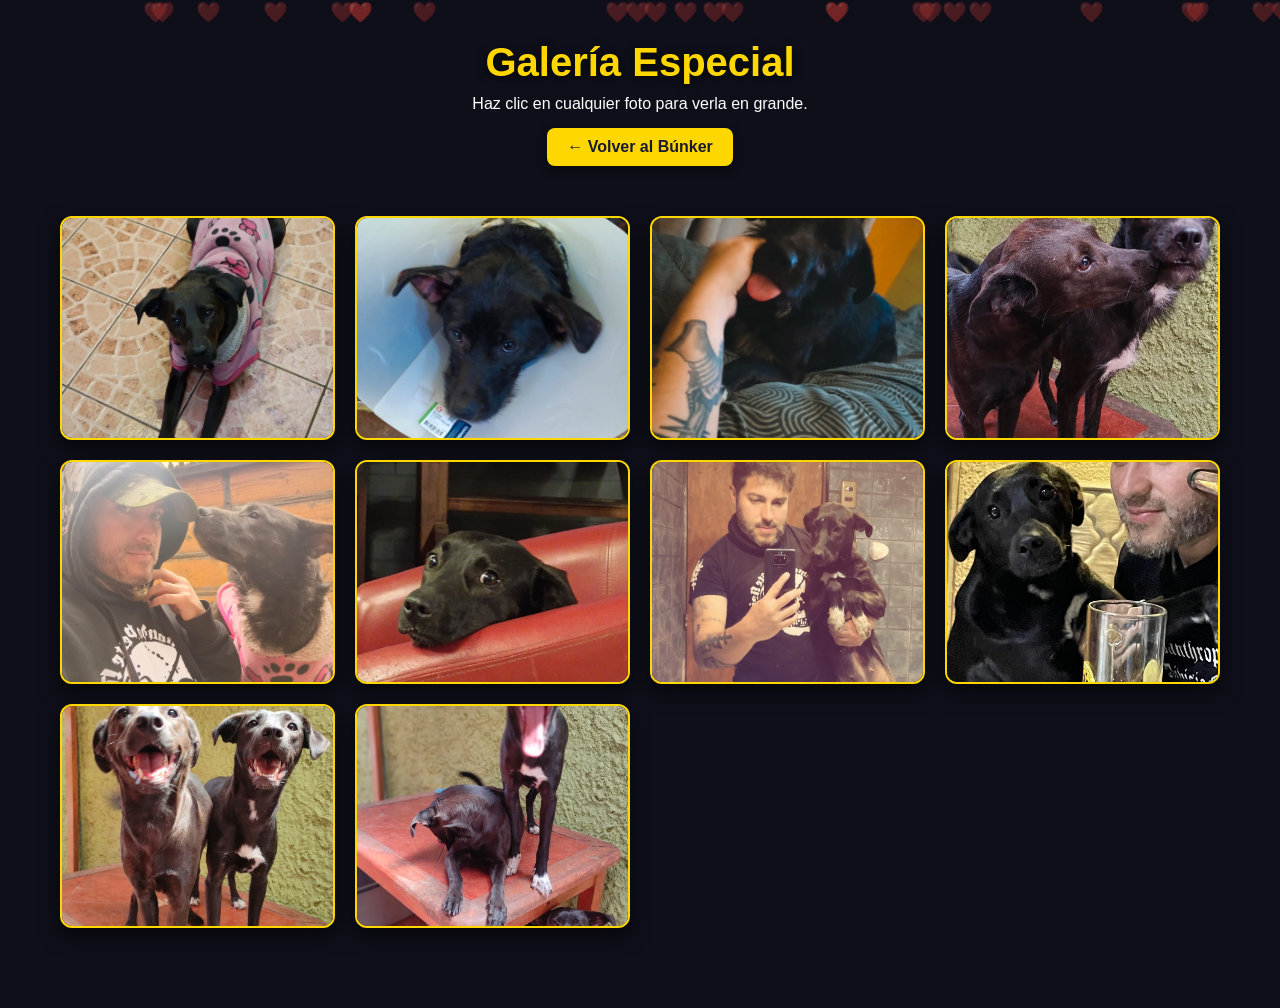
==== murcis.html @ fb08ec28 "Add files via upload" ====
<!DOCTYPE html>
<html lang="es">
<head>
    <meta charset="UTF-8">
    <meta name="viewport" content="width=device-width, initial-scale=1.0">
    <title>Galería de Murcis</title>
    <style>
        * {
            box-sizing: border-box;
            margin: 0;
            padding: 0;
        }

        body {
            background-color: #0f0f1a;
            color: #ffffff;
            font-family: Arial, sans-serif;
            min-height: 100vh;
            overflow-x: hidden;
            position: relative;
        }

        /* Fondo animado de corazones */
        .hearts-bg {
            position: fixed;
            top: 0;
            left: 0;
            width: 100%;
            height: 100%;
            pointer-events: none;
            z-index: 0;
            overflow: hidden;
        }

        .heart {
            position: absolute;
            color: rgba(255, 215, 0, 0.25);
            font-size: 20px;
            animation: floatUp linear infinite;
        }

        @keyframes floatUp {
            0% {
                transform: translateY(100vh) scale(0.5);
                opacity: 0;
            }
            50% {
                opacity: 0.8;
            }
            100% {
                transform: translateY(-10vh) scale(1.2);
                opacity: 0;
            }
        }

        header {
            text-align: center;
            padding: 40px 20px 20px;
            position: relative;
            z-index: 2;
        }

        h1 {
            color: #ffd700;
            font-size: 2.5rem;
            text-shadow: 0 2px 10px rgba(0, 0, 0, 0.7);
            margin-bottom: 10px;
        }

        .volver-btn {
            display: inline-block;
            margin-top: 15px;
            padding: 10px 20px;
            background-color: #ffd700;
            color: #1a1a2e;
            text-decoration: none;
            font-weight: bold;
            border-radius: 8px;
            box-shadow: 0 4px 10px rgba(0,0,0,0.5);
            transition: background 0.3s;
        }

        .volver-btn:hover {
            background-color: #e6c200;
        }

        /* Contenedor del Collage */
        .collage-container {
            max-width: 1200px;
            margin: 30px auto;
            padding: 0 20px 50px;
            display: grid;
            grid-template-columns: repeat(auto-fit, minmax(220px, 1fr));
            gap: 20px;
            position: relative;
            z-index: 2;
        }

        .collage-item {
            background: #1a1a2e;
            border: 2px solid #ffd700;
            border-radius: 12px;
            overflow: hidden;
            box-shadow: 0 8px 20px rgba(0, 0, 0, 0.6);
            cursor: pointer; /* Cambia el cursor a manita para indicar que se puede hacer clic */
            transition: transform 0.3s ease, box-shadow 0.3s ease;
        }

        .collage-item:hover {
            transform: scale(1.03);
            box-shadow: 0 12px 25px rgba(255, 215, 0, 0.3);
        }

        .collage-item img {
            width: 100%;
            height: 220px;
            object-fit: cover;
            display: block;
        }

        /* ESTILOS PARA EL VISOR DE FOTO GRANDE (MODAL) */
        .modal {
            display: none; /* Oculto por defecto */
            position: fixed;
            z-index: 100;
            left: 0;
            top: 0;
            width: 100%;
            height: 100%;
            background-color: rgba(0, 0, 0, 0.85); /* Fondo oscuro semitransparente */
            align-items: center;
            justify-content: center;
        }

        .modal-content {
            max-width: 85%;
            max-height: 85vh;
            border: 3px solid #ffd700;
            border-radius: 10px;
            box-shadow: 0 0 20px rgba(255, 215, 0, 0.5);
        }

        .close-btn {
            position: absolute;
            top: 20px;
            right: 30px;
            color: #ffd700;
            font-size: 40px;
            font-weight: bold;
            cursor: pointer;
            transition: color 0.2s;
        }

        .close-btn:hover {
            color: #ffffff;
        }
    </style>
</head>
<body>

    <!-- Fondo de corazones flotantes -->
    <div class="hearts-bg" id="hearts-container"></div>

    <header>
        <h1>Galería Especial</h1>
        <p>Haz clic en cualquier foto para verla en grande.</p>
        <a href="index.html" class="volver-btn">← Volver al Búnker</a>
    </header>

    <!-- Cuadrícula del Collage -->
    <main class="collage-container">
        <!-- Agregamos el evento onclick a cada imagen pasando su propia ruta -->
        <div class="collage-item" onclick="abrirModal('negra1.jpeg')"><img src="negra1.jpeg" alt="Foto 1"></div>
        <div class="collage-item" onclick="abrirModal('negra2.jpeg')"><img src="negra2.jpeg" alt="Foto 2"></div>
        <div class="collage-item" onclick="abrirModal('negra3.jpeg')"><img src="negra3.jpeg" alt="Foto 3"></div>
        <div class="collage-item" onclick="abrirModal('negra4.jpeg')"><img src="negra4.jpeg" alt="Foto 4"></div>
        <div class="collage-item" onclick="abrirModal('negra5.jpeg')"><img src="negra5.jpeg" alt="Foto 5"></div>
        <div class="collage-item" onclick="abrirModal('negra6.jpeg')"><img src="negra6.jpeg" alt="Foto 6"></div>
        <div class="collage-item" onclick="abrirModal('negra7.jpeg')"><img src="negra7.jpeg" alt="Foto 7"></div>
        <div class="collage-item" onclick="abrirModal('negra8.jpeg')"><img src="negra8.jpeg" alt="Foto 8"></div>
        <div class="collage-item" onclick="abrirModal('negra9.jpeg')"><img src="negra9.jpeg" alt="Foto 9"></div>
        <div class="collage-item" onclick="abrirModal('negra10.jpeg')"><img src="negra10.jpeg" alt="Foto 10"></div>
    </main>

    <!-- VENTANA EMERGENTE (MODAL) PARA AMPLIAR LA FOTO -->
    <div id="fotoModal" class="modal" onclick="cerrarModal()">
        <span class="close-btn">&times;</span>
        <img class="modal-content" id="imgGrande">
    </div>

    <script>
        // 1. Generador de corazones flotantes
        const heartsContainer = document.getElementById('hearts-container');
        const numHearts = 25;

        for (let i = 0; i < numHearts; i++) {
            const heart = document.createElement('div');
            heart.classList.add('heart');
            heart.innerHTML = '❤️';
            heart.style.left = Math.random() * 100 + 'vw';
            heart.style.animationDuration = (Math.random() * 5 + 5) + 's';
            heart.style.animationDelay = (Math.random() * 5) + 's';
            heartsContainer.appendChild(heart);
        }

        // 2. Funciones de JavaScript para abrir y cerrar la foto en grande
        function abrirModal(rutaImagen) {
            var modal = document.getElementById("fotoModal");
            var imgDestino = document.getElementById("imgGrande");
            
            modal.style.display = "flex"; // Muestra el contenedor oscuro
            imgDestino.src = rutaImagen;   // Carga la foto seleccionada
        }

        function cerrarModal() {
            var modal = document.getElementById("fotoModal");
            modal.style.display = "none"; // Oculta el contenedor al hacer clic
        }
    </script>
</body>
</html>
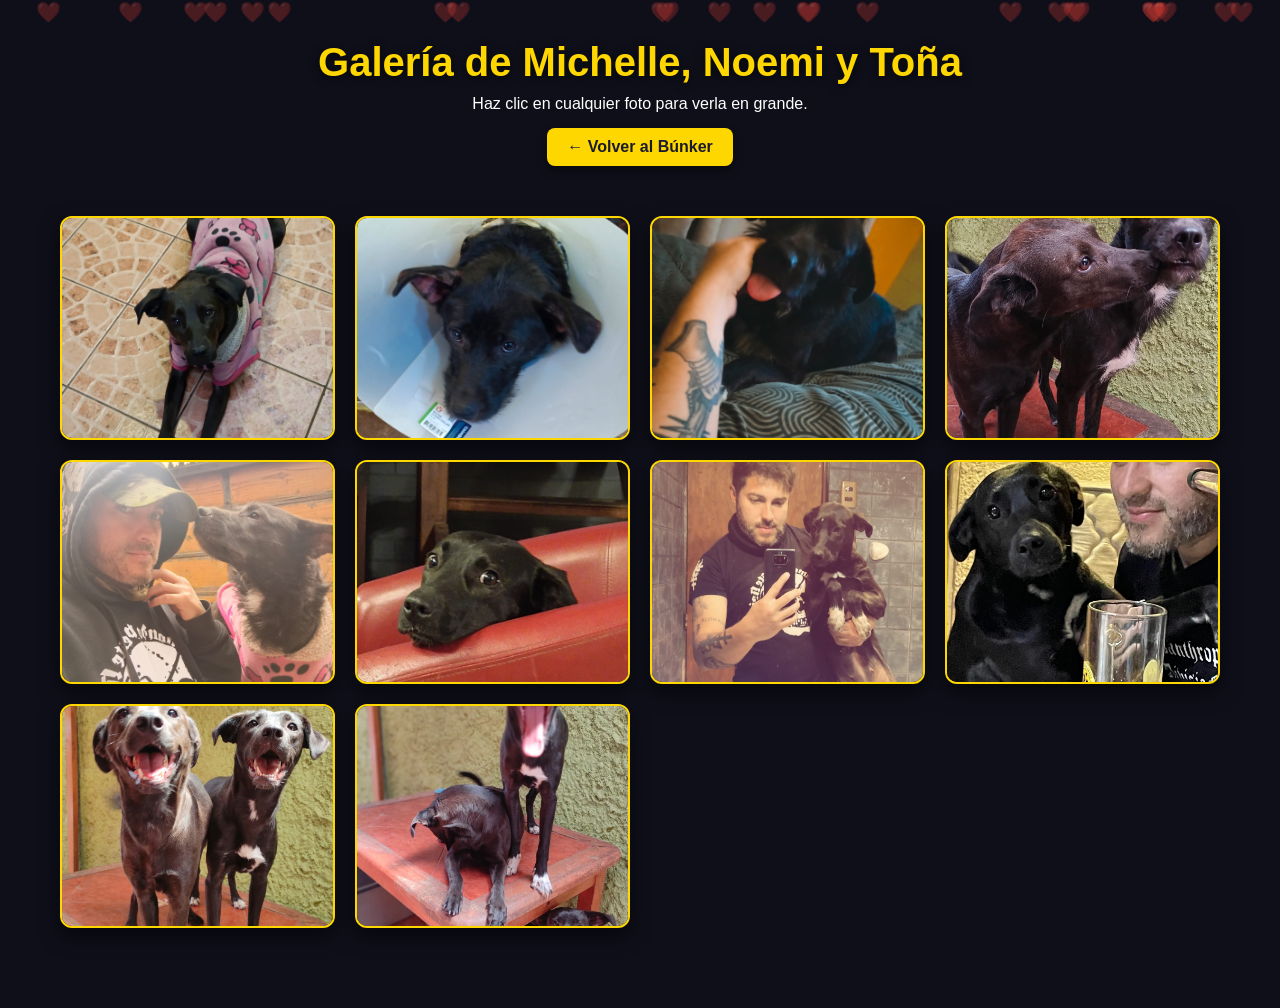
==== commit 372ffdc3: "Add files via upload" ====
--- a/murcis.html
+++ b/murcis.html
@@ -162,7 +162,7 @@
     <div class="hearts-bg" id="hearts-container"></div>
 
     <header>
-        <h1>Galería Especial</h1>
+        <h1>Galería de Michelle, Noemi y Toña</h1>
         <p>Haz clic en cualquier foto para verla en grande.</p>
         <a href="index.html" class="volver-btn">← Volver al Búnker</a>
     </header>
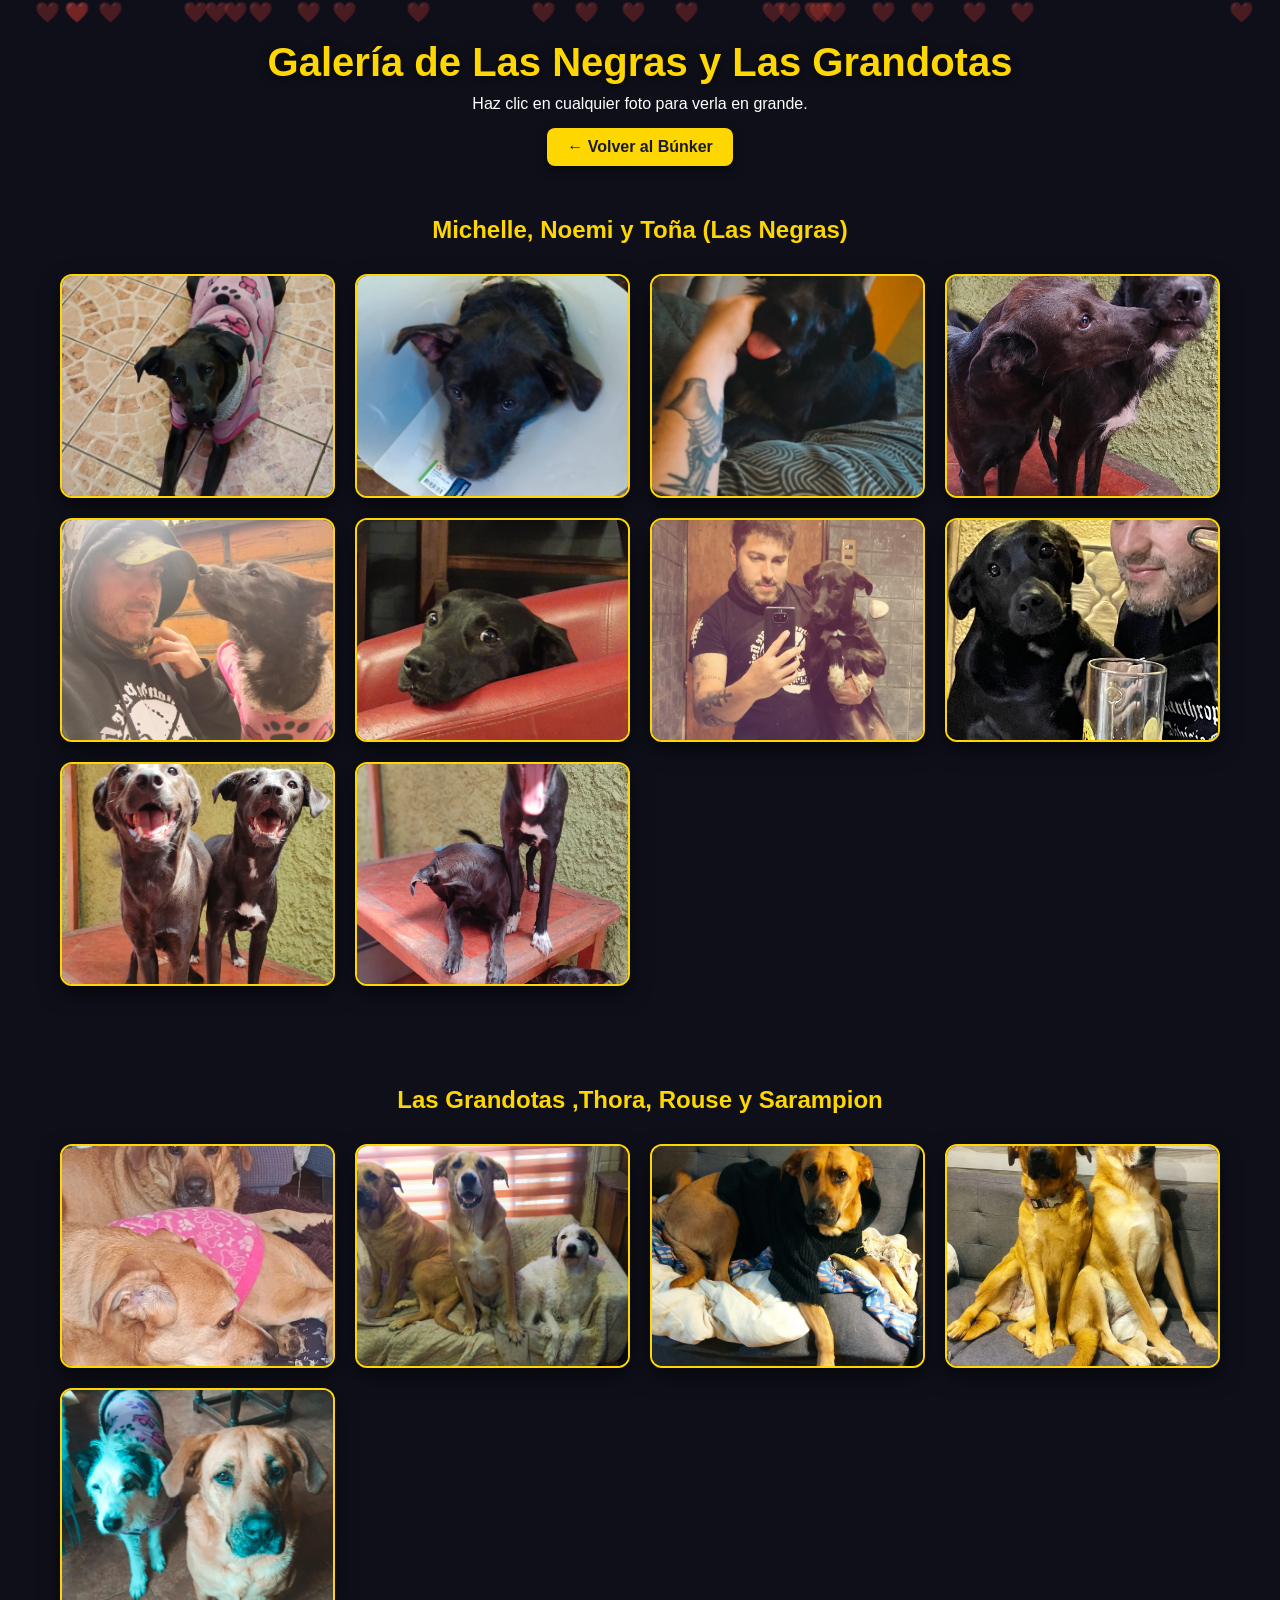
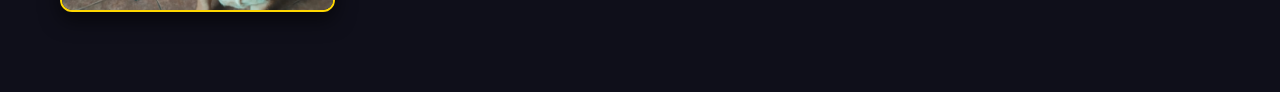
==== commit e89e2ffe: "Add files via upload" ====
--- a/murcis.html
+++ b/murcis.html
@@ -3,7 +3,7 @@
 <head>
     <meta charset="UTF-8">
     <meta name="viewport" content="width=device-width, initial-scale=1.0">
-    <title>Galería de Murcis</title>
+    <title>Galería de Murcis más las grandotas</title>
     <style>
         * {
             box-sizing: border-box;
@@ -161,28 +161,41 @@
     <!-- Fondo de corazones flotantes -->
     <div class="hearts-bg" id="hearts-container"></div>
 
+    <!-- ENCABEZADO PRINCIPAL -->
     <header>
-        <h1>Galería de Michelle, Noemi y Toña</h1>
+        <h1>Galería de Las Negras y Las Grandotas</h1>
         <p>Haz clic en cualquier foto para verla en grande.</p>
         <a href="index.html" class="volver-btn">← Volver al Búnker</a>
     </header>
 
-    <!-- Cuadrícula del Collage -->
-    <main class="collage-container">
-        <!-- Agregamos el evento onclick a cada imagen pasando su propia ruta -->
-        <div class="collage-item" onclick="abrirModal('negra1.jpeg')"><img src="negra1.jpeg" alt="Foto 1"></div>
-        <div class="collage-item" onclick="abrirModal('negra2.jpeg')"><img src="negra2.jpeg" alt="Foto 2"></div>
-        <div class="collage-item" onclick="abrirModal('negra3.jpeg')"><img src="negra3.jpeg" alt="Foto 3"></div>
-        <div class="collage-item" onclick="abrirModal('negra4.jpeg')"><img src="negra4.jpeg" alt="Foto 4"></div>
-        <div class="collage-item" onclick="abrirModal('negra5.jpeg')"><img src="negra5.jpeg" alt="Foto 5"></div>
-        <div class="collage-item" onclick="abrirModal('negra6.jpeg')"><img src="negra6.jpeg" alt="Foto 6"></div>
-        <div class="collage-item" onclick="abrirModal('negra7.jpeg')"><img src="negra7.jpeg" alt="Foto 7"></div>
-        <div class="collage-item" onclick="abrirModal('negra8.jpeg')"><img src="negra8.jpeg" alt="Foto 8"></div>
-        <div class="collage-item" onclick="abrirModal('negra9.jpeg')"><img src="negra9.jpeg" alt="Foto 9"></div>
-        <div class="collage-item" onclick="abrirModal('negra10.jpeg')"><img src="negra10.jpeg" alt="Foto 10"></div>
+    <main>
+        <!-- SECCIÓN 1: LAS NEGRAS -->
+        <h2 style="text-align: center; color: #ffd700; margin-top: 30px;">Michelle, Noemi y Toña (Las Negras)</h2>
+        <div class="collage-container">
+            <div class="collage-item" onclick="abrirModal('negra1.jpeg')"><img src="negra1.jpeg" alt="Foto 1"></div>
+            <div class="collage-item" onclick="abrirModal('negra2.jpeg')"><img src="negra2.jpeg" alt="Foto 2"></div>
+            <div class="collage-item" onclick="abrirModal('negra3.jpeg')"><img src="negra3.jpeg" alt="Foto 3"></div>
+            <div class="collage-item" onclick="abrirModal('negra4.jpeg')"><img src="negra4.jpeg" alt="Foto 4"></div>
+            <div class="collage-item" onclick="abrirModal('negra5.jpeg')"><img src="negra5.jpeg" alt="Foto 5"></div>
+            <div class="collage-item" onclick="abrirModal('negra6.jpeg')"><img src="negra6.jpeg" alt="Foto 6"></div>
+            <div class="collage-item" onclick="abrirModal('negra7.jpeg')"><img src="negra7.jpeg" alt="Foto 7"></div>
+            <div class="collage-item" onclick="abrirModal('negra8.jpeg')"><img src="negra8.jpeg" alt="Foto 8"></div>
+            <div class="collage-item" onclick="abrirModal('negra9.jpeg')"><img src="negra9.jpeg" alt="Foto 9"></div>
+            <div class="collage-item" onclick="abrirModal('negra10.jpeg')"><img src="negra10.jpeg" alt="Foto 10"></div>
+        </div>
+
+        <!-- SECCIÓN 2: LAS GRANDOTAS -->
+        <h2 style="text-align: center; color: #ffd700; margin-top: 50px;">Las Grandotas ,Thora, Rouse y Sarampion</h2>
+        <div class="collage-container">
+            <div class="collage-item" onclick="abrirModal('grande1.jpeg')"><img src="grande1.jpeg" alt="Foto Grandota 1"></div>
+            <div class="collage-item" onclick="abrirModal('grande2.jpeg')"><img src="grande2.jpeg" alt="Foto Grandota 2"></div>
+            <div class="collage-item" onclick="abrirModal('grande3.jpeg')"><img src="grande3.jpeg" alt="Foto Grandota 3"></div>
+            <div class="collage-item" onclick="abrirModal('grande4.jpeg')"><img src="grande4.jpeg" alt="Foto Grandota 4"></div>
+            <div class="collage-item" onclick="abrirModal('grande5.jpeg')"><img src="grande5.jpeg" alt="Foto Grandota 5"></div>
+        </div>
     </main>
 
-    <!-- VENTANA EMERGENTE (MODAL) PARA AMPLIAR LA FOTO -->
+    <!-- VENTANA EMERGENTE ÚNICA (MODAL) PARA AMPLIAR CUALQUIER FOTO -->
     <div id="fotoModal" class="modal" onclick="cerrarModal()">
         <span class="close-btn">&times;</span>
         <img class="modal-content" id="imgGrande">
